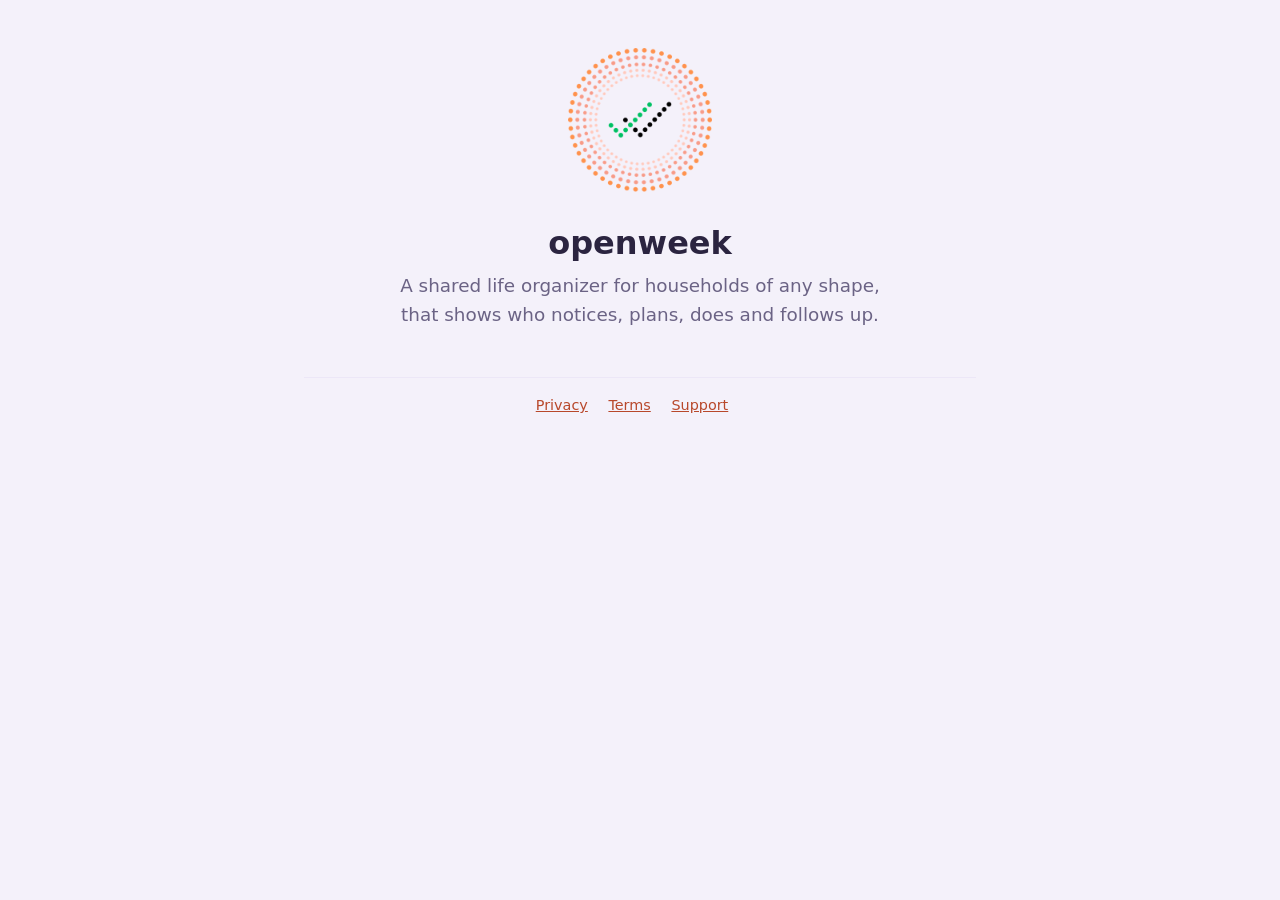
==== index.html @ ff708a14 "Publish the OpenWeek pages Co-Authored-By: Claude Opus 5.5 <noreply@anthropic.com>" ====
<!doctype html>
<html lang="en">
  <head>
    <meta charset="utf-8" />
    <meta name="viewport" content="width=device-width, initial-scale=1" />
    <title>OpenWeek</title>
    <meta name="description" content="A shared life organizer for households of any shape." />
    <link rel="stylesheet" href="style.css" />
  </head>
  <body>
    <main class="hero">
      <img src="logo.png" alt="" />
      <h1>openweek</h1>
      <p class="tagline">
        A shared life organizer for households of any shape, that shows who notices, plans, does and
        follows up.
      </p>
      <footer>
        <a href="privacy">Privacy</a>
        <a href="terms">Terms</a>
        <a href="support">Support</a>
      </footer>
    </main>
  </body>
</html>
---- style.css ----
:root {
  --background: #f4f1fa;
  --ink: #2b2440;
  --muted: #6b6385;
  --surface: #ffffff;
  --line: #ece7f7;
  --link: #b8482b;
  --draft: #fff6da;
}

* {
  box-sizing: border-box;
}

body {
  margin: 0;
  background: var(--background);
  color: var(--ink);
  font: 17px/1.6 ui-rounded, 'SF Pro Rounded', system-ui, -apple-system, 'Segoe UI', Roboto, sans-serif;
}

main {
  max-width: 44rem;
  margin: 0 auto;
  padding: 1.5rem 1rem 3rem;
}

header a {
  display: inline-flex;
  align-items: center;
  gap: 0.5rem;
  color: var(--ink);
  font-weight: 700;
  text-decoration: none;
}

header img {
  width: 2.5rem;
  height: 2.5rem;
}

h1 {
  margin: 1.5rem 0 0.25rem;
  font-size: 2rem;
  line-height: 1.2;
}

h2 {
  margin: 2rem 0 0.25rem;
  font-size: 1.2rem;
  line-height: 1.3;
}

a {
  color: var(--link);
}

.updated {
  margin: 0;
  color: var(--muted);
  font-size: 0.9rem;
}

.draft {
  margin: 1rem 0 0;
  padding: 0.75rem 1rem;
  border-radius: 1rem;
  background: var(--draft);
  font-size: 0.95rem;
}

.card {
  margin: 1.5rem 0 0;
  padding: 1rem 1.25rem;
  border-radius: 1.25rem;
  background: var(--surface);
}

.hero {
  padding-top: 3rem;
  text-align: center;
}

.hero img {
  width: 9rem;
  height: 9rem;
}

.tagline {
  margin: 0.5rem auto 0;
  max-width: 30rem;
  color: var(--muted);
  font-size: 1.15rem;
}

footer {
  margin-top: 3rem;
  padding-top: 1rem;
  border-top: 1px solid var(--line);
  color: var(--muted);
  font-size: 0.9rem;
}

footer a {
  margin-right: 1rem;
}
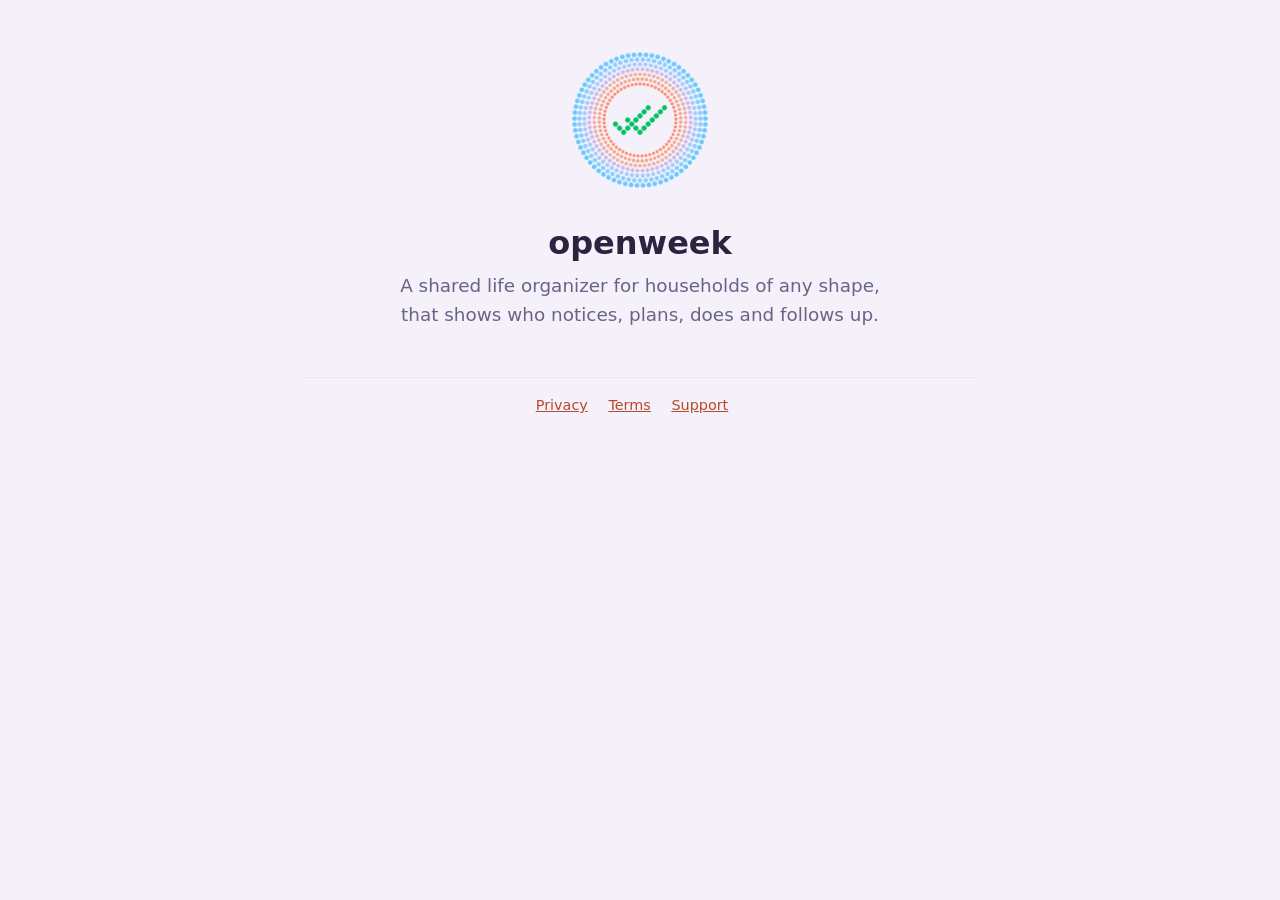
==== commit d2d01444: "Publish the OpenWeek pages Co-Authored-By: Claude Opus 5.5 <noreply@anthropic.com>" ====
--- a/index.html
+++ b/index.html
@@ -5,6 +5,8 @@
     <meta name="viewport" content="width=device-width, initial-scale=1" />
     <title>OpenWeek</title>
     <meta name="description" content="A shared life organizer for households of any shape." />
+    <link rel="icon" type="image/png" href="icon.png" />
+    <link rel="apple-touch-icon" href="icon.png" />
     <link rel="stylesheet" href="style.css" />
   </head>
   <body>
